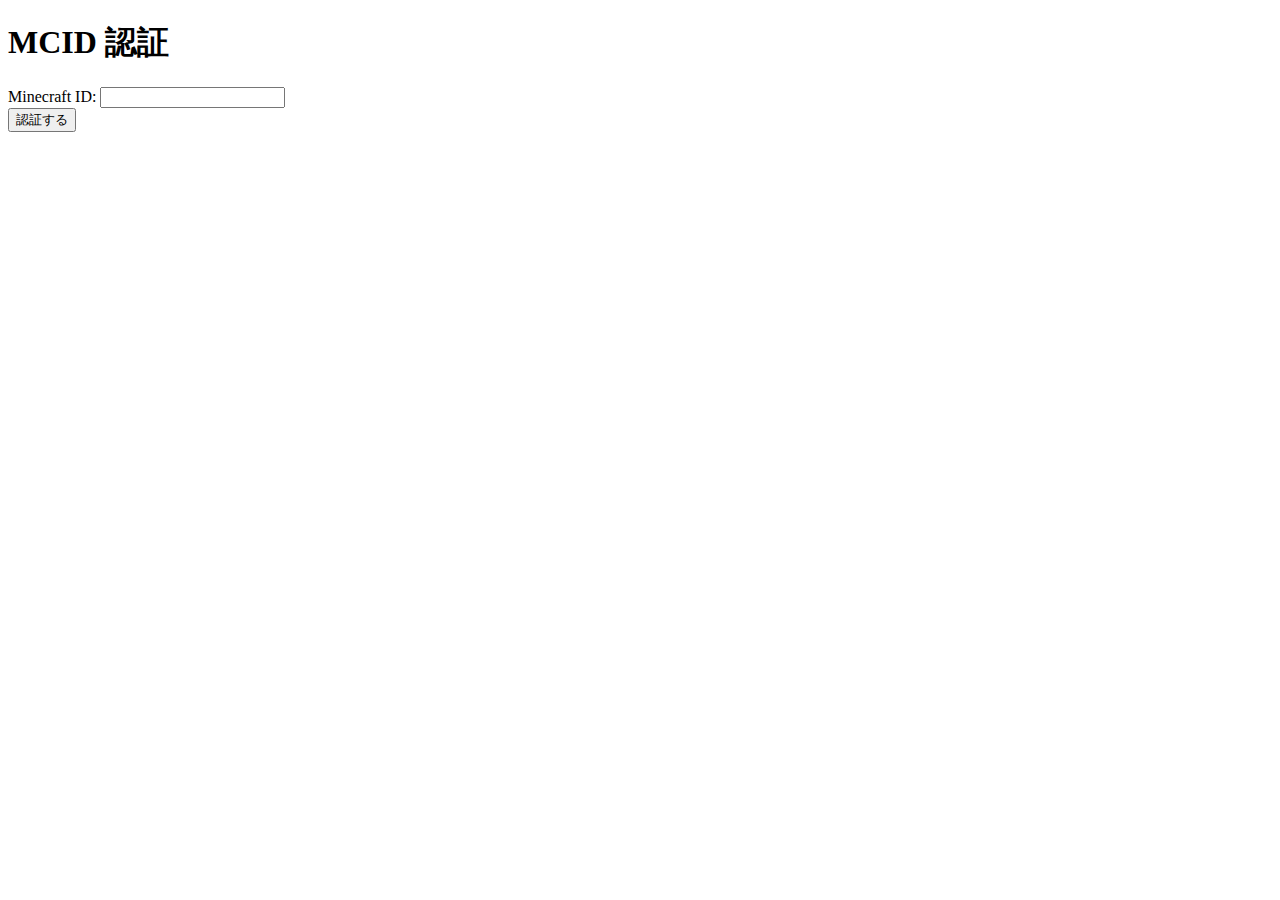
==== .github/public/index.html @ d77d118f "Create index.html" ====
<!DOCTYPE html>
<html lang="ja">
<head>
    <meta charset="UTF-8">
    <meta name="viewport" content="width=device-width, initial-scale=1.0">
    <title>MCID 認証</title>
    <link rel="stylesheet" href="styles.css">
    <script src="https://www.google.com/recaptcha/api.js" async defer></script>
</head>
<body>
    <div class="container">
        <h1>MCID 認証</h1>
        <form id="mcid-form">
            <label for="mcid">Minecraft ID:</label>
            <input type="text" id="mcid" name="mcid" required>
            <div class="g-recaptcha" data-sitekey="YOUR_RECAPTCHA_SITE_KEY"></div>
            <button type="submit">認証する</button>
        </form>
        <div id="response" class="response"></div>
    </div>

    <script src="script.js"></script>
</body>
</html>
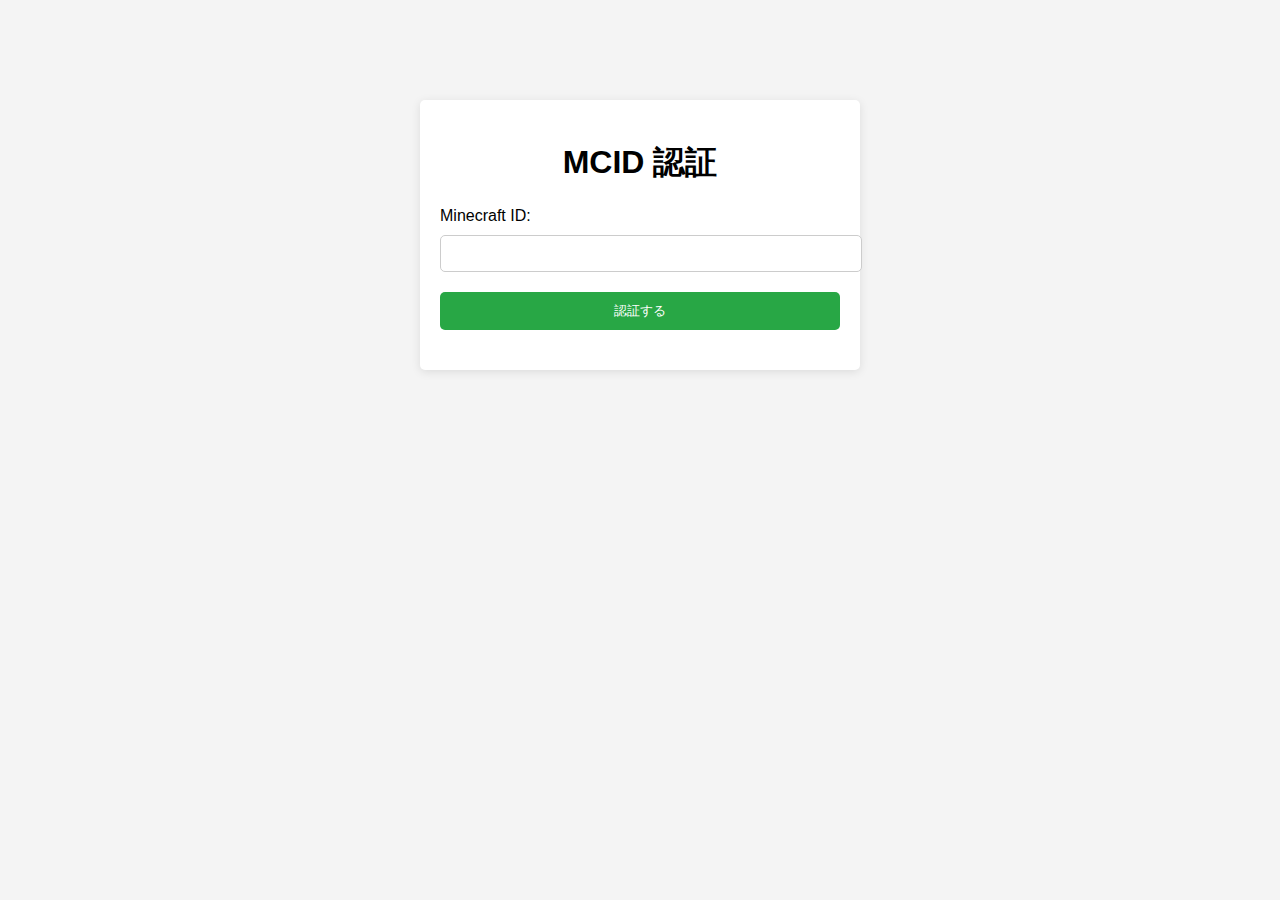
==== commit 2f8089f1: "Update index.html" ====
--- a/.github/public/index.html
+++ b/.github/public/index.html
@@ -13,7 +13,7 @@
         <form id="mcid-form">
             <label for="mcid">Minecraft ID:</label>
             <input type="text" id="mcid" name="mcid" required>
-            <div class="g-recaptcha" data-sitekey="YOUR_RECAPTCHA_SITE_KEY"></div>
+            <div class="g-recaptcha" data-sitekey=6LdLoHYqAAAAAJnqCMfuRUnSv4GYQMX3y-AFShDj"></div>
             <button type="submit">認証する</button>
         </form>
         <div id="response" class="response"></div>
--- a/.github/public/styles.css
+++ b/.github/public/styles.css
@@ -0,0 +1,53 @@
+/* styles.css */
+
+body {
+    font-family: Arial, sans-serif;
+    background-color: #f4f4f4;
+    margin: 0;
+    padding: 0;
+}
+
+.container {
+    max-width: 400px;
+    margin: 100px auto;
+    padding: 20px;
+    background: #fff;
+    border-radius: 5px;
+    box-shadow: 0 2px 10px rgba(0, 0, 0, 0.1);
+}
+
+h1 {
+    text-align: center;
+}
+
+label {
+    display: block;
+    margin-bottom: 10px;
+}
+
+input {
+    width: 100%;
+    padding: 10px;
+    margin-bottom: 20px;
+    border: 1px solid #ccc;
+    border-radius: 5px;
+}
+
+button {
+    width: 100%;
+    padding: 10px;
+    background-color: #28a745;
+    color: white;
+    border: none;
+    border-radius: 5px;
+    cursor: pointer;
+}
+
+button:hover {
+    background-color: #218838;
+}
+
+.response {
+    margin-top: 20px;
+    text-align: center;
+}
